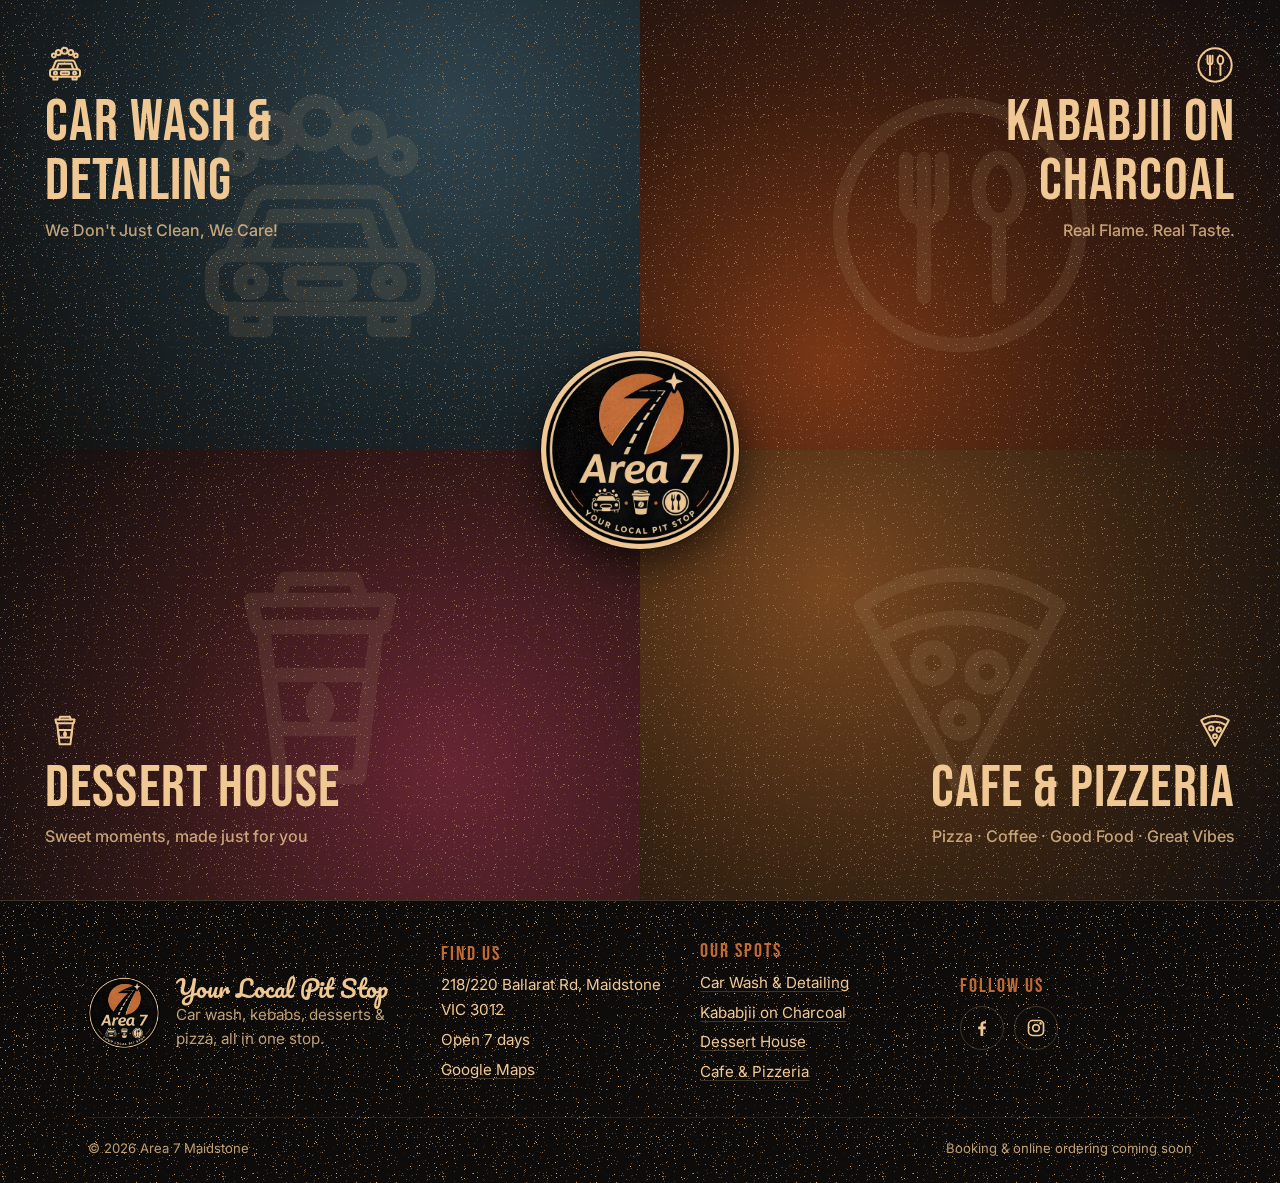
==== index.html @ 2bc03f79 "Area 7 website: hub and four business pages Static site for Area 7 (car wash, Kababjii, Dessert Hous" ====
<!doctype html>
<html lang="en-AU" class="no-js">
<head>
  <meta charset="utf-8">
  <meta name="viewport" content="width=device-width, initial-scale=1">
  <title>Area 7 — Your Local Pit Stop | Car Wash, Kebabs, Desserts &amp; Pizza in Maidstone</title>
  <meta name="description" content="Area 7 — Your Local Pit Stop at 218/220 Ballarat Rd, Maidstone. Hand car wash &amp; detailing, Kababjii charcoal kebabs, Dessert House crepes &amp; waffles, and Cafe &amp; Pizzeria, all in one place.">
  <link rel="canonical" href="https://area7.com.au/">
  <meta name="theme-color" content="#0E0C0B">

  <meta property="og:type" content="website">
  <meta property="og:site_name" content="Area 7">
  <meta property="og:title" content="Area 7 — Your Local Pit Stop">
  <meta property="og:description" content="Car wash, kebabs, desserts and pizza at 218/220 Ballarat Rd, Maidstone VIC.">
  <meta property="og:url" content="https://area7.com.au/">
  <meta property="og:image" content="https://area7.com.au/assets/area7-logo.png">
  <meta property="og:locale" content="en_AU">
  <meta name="twitter:card" content="summary">
  <meta name="twitter:title" content="Area 7 — Your Local Pit Stop">
  <meta name="twitter:description" content="Car wash, kebabs, desserts and pizza at 218/220 Ballarat Rd, Maidstone VIC.">
  <meta name="twitter:image" content="https://area7.com.au/assets/area7-logo.png">

  <link rel="icon" type="image/png" sizes="32x32" href="assets/favicon.png">
  <link rel="apple-touch-icon" href="assets/apple-touch-icon.png">
  <link rel="preconnect" href="https://fonts.googleapis.com">
  <link rel="preconnect" href="https://fonts.gstatic.com" crossorigin>
  <link rel="stylesheet" href="https://fonts.googleapis.com/css2?family=Bebas+Neue&family=Inter:wght@400;500;600;700&family=Pacifico&display=swap">
  <link rel="stylesheet" href="css/styles.css">
  <!-- Once the hero photos are in assets/, preload them here, e.g.:
  <link rel="preload" as="image" href="assets/carwash-hero.webp" type="image/webp"> -->

  <script>
    document.documentElement.className = "js";
    function a7ImgFail(i){var p=i.parentNode,s=p&&p.nodeName==="PICTURE"&&p.querySelector("source");if(s){p.removeChild(s);return;}i.onerror=null;var m=i.closest(".media,.logo");if(m)m.classList.add("is-missing");i.style.display="none";}
  </script>
  <script src="js/data.js"></script>
  <script src="js/main.js" defer></script>
</head>
<body data-page="hub">
  <a class="skip-link" href="#hub">Skip to the four Area 7 businesses</a>

  <main id="main">
    <h1 class="visually-hidden">Area 7 — Your Local Pit Stop, 218/220 Ballarat Road, Maidstone</h1>

    <nav class="hub" id="hub" aria-label="Area 7 businesses">
      <!-- Top-left -->
      <a class="quad quad--carwash" href="carwash.html" data-business="carwash">
        <div class="media" data-icon="carwash">
          <picture>
            <source srcset="assets/carwash-hero.webp" type="image/webp">
            <img src="assets/carwash-hero.jpg" alt="" width="1600" height="1067" fetchpriority="high" decoding="async" onerror="a7ImgFail(this)">
          </picture>
          <span class="media__fallback" aria-hidden="true"></span>
        </div>
        <div class="quad__content">
          <span class="quad__icon" data-icon-slot="carwash" aria-hidden="true"></span>
          <h2 class="quad__name">Car Wash &amp; Detailing</h2>
          <p class="quad__tagline">We Don't Just Clean, We Care!</p>
          <div class="quad__peek"><div class="quad__peek-inner"></div></div>
        </div>
      </a>

      <!-- Top-right -->
      <a class="quad quad--kebab" href="kebab.html" data-business="kebab">
        <div class="media" data-icon="kebab">
          <picture>
            <source srcset="assets/kebab-hero.webp" type="image/webp">
            <img src="assets/kebab-hero.jpg" alt="" width="1600" height="1067" fetchpriority="high" decoding="async" onerror="a7ImgFail(this)">
          </picture>
          <span class="media__fallback" aria-hidden="true"></span>
        </div>
        <div class="quad__content">
          <span class="quad__icon" data-icon-slot="kebab" aria-hidden="true"></span>
          <h2 class="quad__name">Kababjii on Charcoal</h2>
          <p class="quad__tagline">Real Flame. Real Taste.</p>
          <div class="quad__peek"><div class="quad__peek-inner"></div></div>
        </div>
      </a>

      <!-- Bottom-left -->
      <a class="quad quad--dessert" href="dessert.html" data-business="dessert">
        <div class="media" data-icon="dessert">
          <picture>
            <source srcset="assets/dessert-hero.webp" type="image/webp">
            <img src="assets/dessert-hero.jpg" alt="" width="1600" height="1067" decoding="async" onerror="a7ImgFail(this)">
          </picture>
          <span class="media__fallback" aria-hidden="true"></span>
        </div>
        <div class="quad__content">
          <span class="quad__icon" data-icon-slot="dessert" aria-hidden="true"></span>
          <h2 class="quad__name">Dessert House</h2>
          <p class="quad__tagline">Sweet moments, made just for you</p>
          <div class="quad__peek"><div class="quad__peek-inner"></div></div>
        </div>
      </a>

      <!-- Bottom-right -->
      <a class="quad quad--pizza" href="pizza.html" data-business="pizza">
        <div class="media" data-icon="pizza">
          <picture>
            <source srcset="assets/pizza-hero.webp" type="image/webp">
            <img src="assets/pizza-hero.jpg" alt="" width="1600" height="1067" decoding="async" onerror="a7ImgFail(this)">
          </picture>
          <span class="media__fallback" aria-hidden="true"></span>
        </div>
        <div class="quad__content">
          <span class="quad__icon" data-icon-slot="pizza" aria-hidden="true"></span>
          <h2 class="quad__name">Cafe &amp; Pizzeria</h2>
          <p class="quad__tagline">Pizza · Coffee · Good Food · Great Vibes</p>
          <div class="quad__peek"><div class="quad__peek-inner"></div></div>
        </div>
      </a>

      <!-- Centre logo: decorative position, never blocks clicks -->
      <picture class="logo hub-logo">
        <source srcset="assets/area7-logo.webp" type="image/webp">
        <img src="assets/area7-logo.png" alt="Area 7 — Your Local Pit Stop" width="512" height="512" fetchpriority="high" onerror="a7ImgFail(this)">
      </picture>
    </nav>
  </main>

  <footer class="site-footer hub-footer" data-render="footer">
    <div class="wrap">
      <p>Area 7 — Your Local Pit Stop · 218/220 Ballarat Rd, Maidstone VIC 3012 · Open 7 days</p>
    </div>
  </footer>
</body>
</html>
---- css/styles.css ----
/* ==========================================================================
   Area 7 — Your Local Pit Stop
   Shared styles for the hub and all four business pages. Mobile-first.
   ========================================================================== */

:root {
  --ink: #0E0C0B;
  --ink-2: #1A1614;
  --ink-3: #25201C;
  --cream: #F0C894;
  --cream-muted: rgba(240, 200, 148, 0.78);
  --cream-faint: rgba(240, 200, 148, 0.22);
  --copper: #C16A34;
  --orange: #F2701F;
  --maroon: #9E2A3A;

  --font-display: "Bebas Neue", "Oswald", "Arial Narrow", Impact, sans-serif;
  --font-body: "Inter", system-ui, -apple-system, "Segoe UI", Roboto, Arial, sans-serif;
  --font-script: "Pacifico", "Brush Script MT", cursive;

  --radius: 16px;
  --maxw: 74rem;
  --gutter: clamp(1rem, 4vw, 2.5rem);
  --topbar-h: 4.25rem;
  --ease: cubic-bezier(.4, 0, .2, 1);

  /* Fine copper speckle, like the logo disc */
  --grain: url("data:image/svg+xml,%3Csvg xmlns='http://www.w3.org/2000/svg' width='220' height='220'%3E%3Cfilter id='n'%3E%3CfeTurbulence type='fractalNoise' baseFrequency='.9' numOctaves='2' stitchTiles='stitch'/%3E%3CfeColorMatrix values='0 0 0 0 .76 0 0 0 0 .42 0 0 0 0 .2 0 0 0 9 -6.2'/%3E%3C/filter%3E%3Crect width='100%25' height='100%25' filter='url(%23n)'/%3E%3C/svg%3E");

  color-scheme: dark;
}

/* ---------- Base ---------- */
*, *::before, *::after { box-sizing: border-box; }
html { -webkit-text-size-adjust: 100%; scroll-behavior: smooth; scroll-padding-top: calc(var(--topbar-h) + 1rem); }
body {
  margin: 0;
  background-color: var(--ink);
  background-image: var(--grain);
  color: var(--cream);
  font-family: var(--font-body);
  font-size: 1rem;
  line-height: 1.6;
  -webkit-font-smoothing: antialiased;
}
img, svg { display: block; max-width: 100%; }
a { color: inherit; }
h1, h2, h3, h4 { font-family: var(--font-display); font-weight: 400; letter-spacing: .02em; line-height: 1; margin: 0; }
p { margin: 0; }
ul { margin: 0; padding: 0; list-style: none; }
button { font: inherit; color: inherit; }

:focus-visible { outline: 3px solid var(--orange); outline-offset: 3px; border-radius: 4px; }

.visually-hidden {
  position: absolute !important; width: 1px; height: 1px; padding: 0; margin: -1px;
  overflow: hidden; clip: rect(0 0 0 0); white-space: nowrap; border: 0;
}
.skip-link {
  position: absolute; left: 1rem; top: -4rem; z-index: 100;
  background: var(--orange); color: var(--ink); padding: .6rem 1rem; border-radius: 8px;
  font-weight: 700; text-decoration: none; transition: top .2s;
}
.skip-link:focus { top: 1rem; }

.wrap { width: 100%; max-width: var(--maxw); margin: 0 auto; padding: 0 var(--gutter); }
.script { font-family: var(--font-script); font-weight: 400; letter-spacing: 0; }
.muted { color: var(--cream-muted); }

.icon { width: 1.25em; height: 1.25em; flex: none; }
.icon svg { width: 100%; height: 100%; }

/* ---------- Logo ---------- */
.logo { display: block; aspect-ratio: 1; border-radius: 50%; position: relative; }
.logo img { width: 100%; height: 100%; object-fit: contain; }
.logo.is-missing {
  background: var(--ink); border: 3px solid var(--cream);
  display: grid; place-items: center;
}
.logo.is-missing::after {
  content: "AREA 7"; font-family: var(--font-display); color: var(--cream);
  font-size: clamp(.9rem, 22%, 3rem); letter-spacing: .06em;
}

/* ---------- Media (photos with graceful placeholder) ---------- */
.media { position: absolute; inset: 0; overflow: hidden; background: var(--ink-2); }
.media img { width: 100%; height: 100%; object-fit: cover; transition: transform .6s var(--ease); }
.media::after { content: ""; position: absolute; inset: 0; background: rgba(14, 12, 11, .6); }
.media__fallback { display: none; }
.media.is-missing { background-image: var(--grain), var(--tint, radial-gradient(circle at 30% 30%, #3a2416, var(--ink) 70%)); }
.media.is-missing .media__fallback {
  display: grid; place-items: center; position: absolute; inset: 0;
  color: var(--cream); opacity: .14;
}
.media.is-missing .media__fallback svg { width: min(46%, 18rem); height: auto; }
.media.is-missing::after { background: linear-gradient(180deg, rgba(14,12,11,.1), rgba(14,12,11,.55)); }

[data-business="carwash"] .media, .media[data-icon="carwash"] { --tint: radial-gradient(circle at 70% 25%, #3d5a68, #1f2e34 55%, #141312 95%); }
[data-business="kebab"] .media, .media[data-icon="kebab"] { --tint: radial-gradient(circle at 30% 80%, #a3481a, #4a2210 50%, #161110 95%); }
[data-business="dessert"] .media, .media[data-icon="dessert"] { --tint: radial-gradient(circle at 70% 70%, #8a2f43, #421d1c 55%, #161110 95%); }
[data-business="pizza"] .media, .media[data-icon="pizza"] { --tint: radial-gradient(circle at 30% 30%, #a35f28, #4a2d15 55%, #161110 95%); }
/* Hub placeholders: lighter veil so the colours read (real photos keep the darker overlay) */
.quad .media.is-missing::after { background: rgba(14, 12, 11, .28); }

/* ---------- Buttons ---------- */
.btn {
  display: inline-flex; align-items: center; justify-content: center; gap: .5rem;
  min-height: 44px; padding: .65rem 1.25rem; border-radius: 999px;
  font-family: var(--font-display); font-size: 1.25rem; letter-spacing: .05em; line-height: 1;
  text-decoration: none; border: 2px solid transparent; cursor: pointer;
  transition: transform .2s var(--ease), background-color .2s, color .2s, border-color .2s;
}
.btn:hover { transform: translateY(-1px); }
.btn--primary { background: var(--orange); color: var(--ink); }
.btn--primary:hover { background: #ff8436; }
.btn--ghost { border-color: var(--cream); color: var(--cream); background: transparent; }
.btn--ghost:hover { background: var(--cream); color: var(--ink); }
.btn--small { min-height: 40px; padding: .45rem 1rem; font-size: 1.1rem; }
.btn[aria-disabled="true"] {
  border: 2px dashed var(--cream-faint); color: var(--cream-muted); background: transparent;
  cursor: not-allowed; transform: none;
}
.btn .soon {
  font-family: var(--font-body); font-size: .68rem; font-weight: 700; letter-spacing: .06em;
  text-transform: uppercase; background: var(--cream-faint); color: var(--cream);
  padding: .2rem .45rem; border-radius: 999px;
}

/* ---------- Pills & tags ---------- */
.pill {
  display: inline-flex; align-items: center; gap: .3rem;
  font-size: .7rem; font-weight: 700; letter-spacing: .06em; text-transform: uppercase;
  padding: .18rem .5rem; border-radius: 999px; border: 1px solid currentColor; line-height: 1.4;
  vertical-align: middle; white-space: nowrap;
}
.pill--veg { color: #A9D18E; }
.pill--popular { color: var(--orange); }
.pill--new { background: var(--orange); color: var(--ink); border-color: var(--orange); }
.pill--best { background: var(--copper); color: var(--ink); border-color: var(--copper); }
.pill--label { color: var(--cream); border-color: var(--cream-faint); background: rgba(158, 42, 58, .45); }

/* ==========================================================================
   HUB (index.html)
   ========================================================================== */
.hub { position: relative; display: flex; flex-direction: column; gap: .75rem; padding: 0 .75rem .75rem; }

.hub-logo {
  width: clamp(140px, 44vw, 200px); margin: 1.25rem auto .5rem;
  padding: 5px; background: var(--cream); border-radius: 50%;
  box-shadow: 0 12px 40px rgba(0, 0, 0, .65), 0 0 0 1px rgba(0,0,0,.4);
  pointer-events: none; z-index: 5; order: -1;
}

.quad {
  position: relative; display: grid; min-height: 180px; overflow: hidden;
  border-radius: var(--radius); text-decoration: none; color: var(--cream);
  isolation: isolate; transition: filter .4s var(--ease);
}
.quad .media { z-index: -1; }
.quad .media::after { background: linear-gradient(180deg, rgba(14,12,11,.45), rgba(14,12,11,.75)); }

.quad__content {
  align-self: end; padding: 1.25rem; max-width: 30rem;
  display: flex; flex-direction: column; gap: .35rem;
}
.quad__icon { width: 2.5rem; height: 2.5rem; color: var(--cream); margin-bottom: .25rem; }
.quad__name { font-size: clamp(2rem, 7vw, 3.4rem); }
.quad__tagline { color: var(--cream-muted); font-weight: 500; }

.quad__peek { display: grid; grid-template-rows: 1fr; transition: grid-template-rows .4s var(--ease), opacity .3s var(--ease); }
.quad__peek-inner { overflow: hidden; display: flex; flex-direction: column; gap: .6rem; }
.quad__preview { font-size: .95rem; }
.quad__preview p:first-child { color: var(--cream); font-weight: 600; }
.quad__preview p + p { color: var(--cream-muted); }
.quad__badges { display: flex; flex-wrap: wrap; gap: .35rem; }
.quad__badges .pill { color: var(--cream); border-color: var(--cream-faint); }
.quad__status { font-size: .8rem; font-weight: 600; display: inline-flex; align-items: center; gap: .4rem; }
.quad__enter { align-self: flex-start; margin-top: .25rem; pointer-events: none; }

.status-dot { width: .55rem; height: .55rem; border-radius: 50%; background: #7a7068; flex: none; }
.is-open .status-dot { background: #6FCF7F; box-shadow: 0 0 0 3px rgba(111, 207, 127, .2); }

/* Tablet & up: the 2x2 grid with the logo in the centre */
@media (min-width: 600px) {
  .hub {
    display: grid; gap: 0; padding: 0;
    height: 100vh; height: 100dvh; min-height: 520px;
    grid-template-columns: var(--c1, 1fr) var(--c2, 1fr);
    grid-template-rows: var(--r1, 1fr) var(--r2, 1fr);
    transition: grid-template-columns .4s var(--ease), grid-template-rows .4s var(--ease);
  }
  .hub-logo {
    position: absolute; left: 50%; top: 50%; margin: 0;
    width: clamp(140px, 22vmin, 260px); transform: translate(-50%, -50%);
  }
  .quad { border-radius: 0; min-height: 0; }
  .quad__content { padding: clamp(1.25rem, 3.5vw, 3rem); }
  .quad--carwash .quad__content { align-self: start; justify-self: start; }
  .quad--kebab .quad__content { align-self: start; justify-self: end; text-align: right; align-items: flex-end; }
  .quad--dessert .quad__content { align-self: end; justify-self: start; }
  .quad--pizza .quad__content { align-self: end; justify-self: end; text-align: right; align-items: flex-end; }
  .quad--kebab .quad__badges, .quad--pizza .quad__badges { justify-content: flex-end; }
  .quad--kebab .quad__enter, .quad--pizza .quad__enter { align-self: flex-end; }
  .quad--carwash .media::after { background: linear-gradient(135deg, rgba(14,12,11,.78), rgba(14,12,11,.5)); }
  .quad--kebab .media::after { background: linear-gradient(225deg, rgba(14,12,11,.78), rgba(14,12,11,.5)); }
  .quad--dessert .media::after { background: linear-gradient(45deg, rgba(14,12,11,.78), rgba(14,12,11,.5)); }
  .quad--pizza .media::after { background: linear-gradient(315deg, rgba(14,12,11,.78), rgba(14,12,11,.5)); }
  .quad__name { font-size: clamp(2.2rem, 4.6vw, 4.2rem); }

  .hub[data-active="carwash"] { --c1: 1.5fr; --r1: 1.5fr; }
  .hub[data-active="kebab"]   { --c2: 1.5fr; --r1: 1.5fr; }
  .hub[data-active="dessert"] { --c1: 1.5fr; --r2: 1.5fr; }
  .hub[data-active="pizza"]   { --c2: 1.5fr; --r2: 1.5fr; }
  .hub[data-active] .quad:not(.is-active) { filter: brightness(.35) saturate(.7); }
  .quad.is-active .media img { transform: scale(1.04); }
}

/* Hover-capable desktops: preview is revealed on hover/focus ("peek") */
@media (min-width: 600px) and (hover: hover) and (pointer: fine) {
  .quad__peek { grid-template-rows: 0fr; opacity: 0; }
  .quad.is-active .quad__peek { grid-template-rows: 1fr; opacity: 1; }
  .quad { cursor: pointer; }
}
/* Keyboard users on any device get the peek on focus */
@media (min-width: 600px) {
  .quad:focus-visible { outline-offset: -6px; border-radius: 0; }
  .quad.is-active .quad__peek { grid-template-rows: 1fr; opacity: 1; }
}
/* Touch tablets: preview always visible, keep it compact */
@media (min-width: 600px) and (hover: none) {
  .quad__badges { display: none; }
}

.hub-footer { border-top: 1px solid var(--cream-faint); }

/* ==========================================================================
   SUBPAGES
   ========================================================================== */

/* ---------- Top bar ---------- */
.topbar {
  position: sticky; top: 0; z-index: 50;
  background: rgba(14, 12, 11, .92);
  -webkit-backdrop-filter: blur(10px); backdrop-filter: blur(10px);
  border-bottom: 1px solid var(--cream-faint);
}
.topbar__inner { display: flex; align-items: center; gap: 1rem; min-height: var(--topbar-h); }
.topbar__logo { width: 48px; flex: none; border-radius: 50%; }
.topbar__nav { margin-left: auto; position: relative; }
.menu-toggle {
  display: inline-flex; align-items: center; gap: .4rem; min-height: 44px; padding: .4rem .9rem;
  background: none; border: 1px solid var(--cream-faint); border-radius: 999px; cursor: pointer;
  font-family: var(--font-display); font-size: 1.15rem; letter-spacing: .06em;
}
.menu-toggle .bars { width: 1.1rem; height: .8rem; position: relative; }
.menu-toggle .bars::before, .menu-toggle .bars::after, .menu-toggle .bars span {
  content: ""; position: absolute; left: 0; right: 0; height: 2px; background: currentColor; border-radius: 2px;
}
.menu-toggle .bars::before { top: 0; } .menu-toggle .bars span { top: calc(50% - 1px); } .menu-toggle .bars::after { bottom: 0; }
.topbar__links {
  display: none; position: absolute; right: 0; top: calc(100% + .6rem); min-width: 15rem;
  background: var(--ink-2); border: 1px solid var(--cream-faint); border-radius: 12px; padding: .5rem;
  box-shadow: 0 18px 40px rgba(0,0,0,.5);
}
.topbar__links.is-open { display: block; }
.topbar__links a {
  display: flex; align-items: center; gap: .6rem; padding: .7rem .8rem; border-radius: 8px;
  text-decoration: none; font-weight: 600;
}
.topbar__links a:hover { background: var(--ink-3); }
.topbar__links .icon { width: 1.4rem; height: 1.4rem; }
.topbar .btn--call { flex: none; }
.no-js .menu-toggle { display: none; }
.no-js .topbar__links { display: flex; position: static; background: none; border: 0; box-shadow: none; padding: 0; min-width: 0; }

@media (min-width: 900px) {
  .menu-toggle { display: none; }
  .topbar__links {
    display: flex; position: static; background: none; border: 0; box-shadow: none; padding: 0; min-width: 0; gap: .25rem;
  }
  .topbar__links a { padding: .5rem .8rem; font-weight: 500; }
}

/* ---------- Hero ---------- */
.hero { position: relative; isolation: isolate; min-height: min(78vh, 46rem); display: flex; align-items: flex-end; }
.hero .media { z-index: -1; }
.hero .media::after { background: linear-gradient(180deg, rgba(14,12,11,.35) 0%, rgba(14,12,11,.6) 45%, var(--ink) 100%); }
.hero__content { padding-top: 5rem; padding-bottom: clamp(2rem, 6vw, 4.5rem); display: flex; flex-direction: column; gap: .9rem; }
.eyebrow {
  font-family: var(--font-display); font-size: 1.15rem; letter-spacing: .14em; color: var(--copper);
}
.hero h1 { font-size: clamp(3rem, 11vw, 6.5rem); max-width: 14ch; }
.hero__sub { font-family: var(--font-display); font-size: clamp(1.4rem, 4vw, 2rem); letter-spacing: .08em; color: var(--cream-muted); }
.hero__tagline { font-size: clamp(1.35rem, 4.2vw, 2.1rem); color: var(--orange); line-height: 1.3; }
.hero__about { max-width: 42rem; color: var(--cream-muted); font-size: 1.05rem; }
.hero__ctas { display: flex; flex-wrap: wrap; gap: .75rem; margin-top: .4rem; }
.hero__ctas [data-render="features"] { display: contents; }
.hero__meta { display: flex; flex-wrap: wrap; gap: .5rem 1.25rem; color: var(--cream-muted); font-size: .95rem; }
.hero__meta a { color: var(--cream); }
.hero__meta span { display: inline-flex; align-items: center; gap: .4rem; }
.hero__meta .icon { width: 1.1rem; height: 1.1rem; color: var(--copper); }

.seal {
  position: absolute; right: var(--gutter); top: 1.5rem; z-index: 2;
  width: clamp(88px, 16vw, 130px); aspect-ratio: 1; border-radius: 50%;
  display: grid; place-content: center; text-align: center;
  background: var(--ink); border: 3px solid var(--cream); box-shadow: 0 0 0 5px var(--ink), 0 0 0 7px var(--copper);
  transform: rotate(-8deg);
}
.seal strong { font-family: var(--font-display); font-weight: 400; font-size: clamp(1.6rem, 4vw, 2.4rem); color: var(--cream); line-height: .9; }
.seal span { font-size: .6rem; font-weight: 700; letter-spacing: .14em; color: var(--copper); text-transform: uppercase; }

.rating { display: inline-flex; flex-wrap: wrap; align-items: center; gap: .4rem .75rem; font-size: .95rem; }
.rating__stars { color: var(--orange); letter-spacing: .1em; }
.rating a { color: var(--cream); }

/* ---------- Badge strip ---------- */
.badges { border-block: 1px solid var(--cream-faint); background: rgba(26, 22, 20, .6); }
.badges ul { display: flex; flex-wrap: wrap; justify-content: center; gap: .6rem 2rem; padding-block: 1.1rem; }
.badges li {
  display: inline-flex; align-items: center; gap: .5rem;
  font-family: var(--font-display); font-size: 1.2rem; letter-spacing: .08em;
}
.badges .icon { color: var(--orange); width: 1.1rem; height: 1.1rem; }

/* ---------- Sections ---------- */
.section { padding-block: clamp(3rem, 8vw, 5.5rem); }
.section__head { margin-bottom: 2rem; display: flex; flex-direction: column; gap: .75rem; align-items: flex-start; }
.brush {
  position: relative; display: inline-block; font-size: clamp(2.3rem, 7vw, 3.6rem);
  padding: .12em .45em .02em; z-index: 0;
}
.brush::before {
  content: ""; position: absolute; inset: 0; z-index: -1; background: var(--maroon);
  border-radius: 4px 18px 6px 14px / 12px 6px 16px 6px; transform: skew(-6deg) rotate(-1deg);
  box-shadow: 6px 4px 0 -1px rgba(158, 42, 58, .45);
}
.section__intro { color: var(--cream-muted); max-width: 44rem; }

/* ---------- Menu ---------- */
.menu-layout { display: grid; gap: 2rem; }
.menu-layout > div { min-width: 0; }
.menu-jump { display: none; }
.menu-tabs {
  position: sticky; top: var(--topbar-h); z-index: 20; margin-inline: calc(var(--gutter) * -1);
  padding: .6rem var(--gutter); background: rgba(14, 12, 11, .95);
  display: flex; gap: .5rem; overflow-x: auto; scrollbar-width: none; border-bottom: 1px solid var(--cream-faint);
}
.menu-tabs::-webkit-scrollbar { display: none; }
.menu-tabs [role="tab"], .menu-jump a {
  flex: none; min-height: 44px; padding: .45rem 1rem; border-radius: 999px;
  border: 1px solid var(--cream-faint); background: none; cursor: pointer; text-decoration: none;
  font-family: var(--font-display); font-size: 1.15rem; letter-spacing: .06em; color: var(--cream-muted);
}
.menu-tabs [role="tab"][aria-selected="true"] { background: var(--cream); color: var(--ink); border-color: var(--cream); }
.menu-tabs:not([role="tablist"]) { display: none; }
.menu-panel[hidden] { display: none; }

.cat + .cat { margin-top: 2.75rem; }
.cat__title { font-size: clamp(1.9rem, 5vw, 2.6rem); color: var(--cream); display: flex; align-items: baseline; gap: .75rem; flex-wrap: wrap; }
.cat__title::after { content: ""; flex: 1; min-width: 2rem; height: 2px; background: var(--cream-faint); align-self: center; }
.cat__note { margin-top: .5rem; color: var(--copper); font-weight: 600; font-size: .95rem; }
.items { display: grid; gap: .25rem 3rem; margin-top: 1.25rem; }
.item { padding: .7rem 0; border-bottom: 1px solid rgba(240, 200, 148, .08); }
.item__row { display: flex; align-items: baseline; gap: .5rem; }
.item__name { font-weight: 700; font-size: 1.05rem; display: inline-flex; flex-wrap: wrap; align-items: center; gap: .4rem; }
.item__name a { color: var(--cream); }
.item__num { font-family: var(--font-display); color: var(--copper); font-size: 1.2rem; font-weight: 400; min-width: 1.4rem; }
.item__leader { flex: 1; min-width: 1.5rem; border-bottom: 2px dotted rgba(240, 200, 148, .35); transform: translateY(-.3em); }
.item__price { font-family: var(--font-display); font-size: 1.55rem; color: var(--orange); letter-spacing: .03em; white-space: nowrap; text-align: right; }
.item__desc { color: var(--cream-muted); font-size: .92rem; margin-top: .15rem; max-width: 36rem; }
.item.is-unavailable { opacity: .45; }

.callout {
  display: flex; flex-wrap: wrap; align-items: center; justify-content: space-between; gap: .75rem 1.5rem;
  border: 2px solid var(--orange); border-radius: var(--radius); padding: 1.1rem 1.4rem; margin-bottom: 2.25rem;
  background: linear-gradient(90deg, rgba(242, 112, 31, .14), transparent);
}
.callout strong { font-family: var(--font-display); font-size: 1.7rem; font-weight: 400; letter-spacing: .04em; }
.callout .item__price { font-size: 2rem; }

.cards { display: grid; gap: 1rem; margin-top: 1.25rem; }
.card {
  position: relative; background: var(--ink-2); background-image: var(--grain);
  border: 1px solid var(--cream-faint); border-radius: var(--radius); padding: 1.4rem;
  display: flex; flex-direction: column; gap: .6rem;
}
.card--featured { border: 2px solid var(--orange); box-shadow: 0 16px 40px rgba(242, 112, 31, .15); }
.card__ribbon { position: absolute; top: -.8rem; right: 1rem; }
.card h3 { font-size: 1.9rem; }
.card__price { display: flex; align-items: baseline; gap: .5rem; }
.card__price small { font-size: .78rem; text-transform: uppercase; letter-spacing: .08em; color: var(--cream-muted); font-weight: 700; }
.card__price .item__price { font-size: 2.6rem; }
.card__slogan { color: var(--copper); font-weight: 600; font-style: italic; }
.card__list { display: flex; flex-direction: column; gap: .4rem; margin-top: .25rem; font-size: .95rem; }
.card__list li { display: flex; gap: .55rem; align-items: flex-start; }
.card__list .icon { color: var(--orange); margin-top: .2rem; width: 1rem; height: 1rem; }
.card__list li:first-child { font-weight: 600; }

/* Car wash packages: swipeable row on phones */
.packages {
  display: grid; grid-auto-flow: column; grid-auto-columns: min(82%, 20rem); gap: 1rem;
  overflow-x: auto; scroll-snap-type: x mandatory; padding: 1.2rem var(--gutter) 1.2rem;
  margin-inline: calc(var(--gutter) * -1); scrollbar-width: thin;
}
.packages .card { scroll-snap-align: center; }

.extras { display: grid; gap: 0 3rem; }
.extras .item { padding: .45rem 0; }
.extras .item__name { font-weight: 500; font-size: 1rem; }
.extras .item__price { font-size: 1.3rem; }

@media (min-width: 700px) {
  .items { grid-template-columns: repeat(2, minmax(0, 1fr)); }
  .extras { grid-template-columns: repeat(2, minmax(0, 1fr)); }
  .cards { grid-template-columns: repeat(auto-fit, minmax(15rem, 1fr)); }
}
@media (min-width: 960px) {
  .packages { grid-auto-flow: row; grid-template-columns: repeat(4, 1fr); overflow: visible; margin: 0; padding: 1.2rem 0 0; }
}

/* Desktop: stacked categories + sticky jump nav instead of tabs */
@media (min-width: 900px) {
  .menu-layout.has-nav { grid-template-columns: 12rem minmax(0, 1fr); gap: 3rem; }
  .menu-tabs { display: none !important; }
  .menu-jump {
    display: flex; flex-direction: column; gap: .5rem; position: sticky; top: calc(var(--topbar-h) + 1.5rem); align-self: start;
  }
  .menu-jump a { text-align: left; }
  .menu-jump a:hover, .menu-jump a.is-current { color: var(--ink); background: var(--cream); border-color: var(--cream); }
  .menu-panel[hidden] { display: block; }
}

/* ---------- Find us ---------- */
.find__grid { display: grid; gap: 2rem; }
.find__info { display: flex; flex-direction: column; gap: 1.25rem; }
.find__row { display: flex; gap: .75rem; align-items: flex-start; }
.find__row .icon { color: var(--copper); width: 1.4rem; height: 1.4rem; margin-top: .15rem; }
.find__row a { color: var(--cream); font-weight: 600; }
.find__label { display: block; font-family: var(--font-display); font-size: 1.2rem; letter-spacing: .08em; color: var(--cream-muted); }
.hours { width: 100%; max-width: 24rem; border-collapse: collapse; font-size: .95rem; }
.hours th, .hours td { padding: .35rem 0; text-align: left; font-weight: 500; border-bottom: 1px solid rgba(240,200,148,.08); }
.hours td { text-align: right; }
.hours tr.is-today th, .hours tr.is-today td { color: var(--orange); font-weight: 700; }
.status { display: inline-flex; align-items: center; gap: .45rem; font-weight: 600; font-size: .95rem; margin-bottom: .5rem; }
.find__actions { display: flex; flex-wrap: wrap; gap: .6rem; }
.map { position: relative; border-radius: var(--radius); overflow: hidden; border: 1px solid var(--cream-faint); min-height: 320px; background: var(--ink-2); }
.map iframe { position: absolute; inset: 0; width: 100%; height: 100%; border: 0; }
@media (min-width: 860px) { .find__grid { grid-template-columns: minmax(0, 5fr) minmax(0, 6fr); } .map { min-height: 440px; } }

/* ---------- Cross promo ---------- */
.promo { background: var(--ink-2); background-image: var(--grain); border-top: 1px solid var(--cream-faint); }
.promo__lead { font-family: var(--font-display); font-size: clamp(1.8rem, 5vw, 2.7rem); max-width: 30ch; line-height: 1.05; }
.promo__grid { display: grid; gap: 1rem; margin-top: 1.75rem; }
.promo-card {
  position: relative; display: flex; flex-direction: column; gap: .4rem; padding: 1.4rem; min-height: 11rem;
  border-radius: var(--radius); border: 1px solid var(--cream-faint); text-decoration: none; overflow: hidden; isolation: isolate;
  transition: border-color .25s, transform .25s var(--ease);
}
.promo-card .media { z-index: -1; }
.promo-card:hover { border-color: var(--orange); transform: translateY(-2px); }
.promo-card .quad__icon { width: 2.2rem; height: 2.2rem; }
.promo-card h3 { font-size: 2rem; }
.promo-card p { color: var(--cream-muted); font-size: .95rem; }
.promo-card .go { margin-top: auto; font-family: var(--font-display); font-size: 1.2rem; letter-spacing: .06em; color: var(--orange); }
@media (min-width: 760px) { .promo__grid { grid-template-columns: repeat(3, 1fr); } }

/* ---------- Footer ---------- */
.site-footer { padding-block: 2.5rem 1.5rem; border-top: 1px solid var(--cream-faint); font-size: .95rem; }
.footer__grid { display: grid; gap: 1.75rem; }
.footer__brand { display: flex; align-items: center; gap: 1rem; }
.footer__brand .logo { width: 72px; flex: none; }
.footer__tag { font-size: 1.5rem; color: var(--cream); line-height: 1.2; }
.footer__tag:not(.script) { font-family: var(--font-display); font-size: 1.9rem; letter-spacing: .05em; }
.footer__col h2 { font-size: 1.25rem; letter-spacing: .1em; color: var(--copper); margin-bottom: .6rem; }
.footer__col li + li { margin-top: .35rem; }
.footer__col a { color: var(--cream); text-decoration-color: var(--cream-faint); text-underline-offset: 3px; }
.footer__col a:hover { color: var(--orange); }
.social { display: flex; gap: .6rem; }
.social a {
  width: 44px; height: 44px; display: grid; place-items: center; border-radius: 50%;
  border: 1px solid var(--cream-faint); color: var(--cream);
}
.social a:hover { border-color: var(--orange); color: var(--orange); }
.social .icon { width: 1.25rem; height: 1.25rem; }
.footer__legal { margin-top: 2rem; padding-top: 1.25rem; border-top: 1px solid rgba(240,200,148,.1); color: var(--cream-muted); font-size: .82rem; display: flex; flex-wrap: wrap; gap: .5rem 1.5rem; justify-content: space-between; }
@media (min-width: 760px) { .footer__grid { grid-template-columns: 1.4fr 1fr 1fr 1fr; align-items: start; } }

/* Compact hub footer */
.hub-footer .footer__grid { align-items: center; }

/* ---------- Reduced motion ---------- */
@media (prefers-reduced-motion: reduce) {
  html { scroll-behavior: auto; }
  *, *::before, *::after { transition: none !important; animation: none !important; }
}
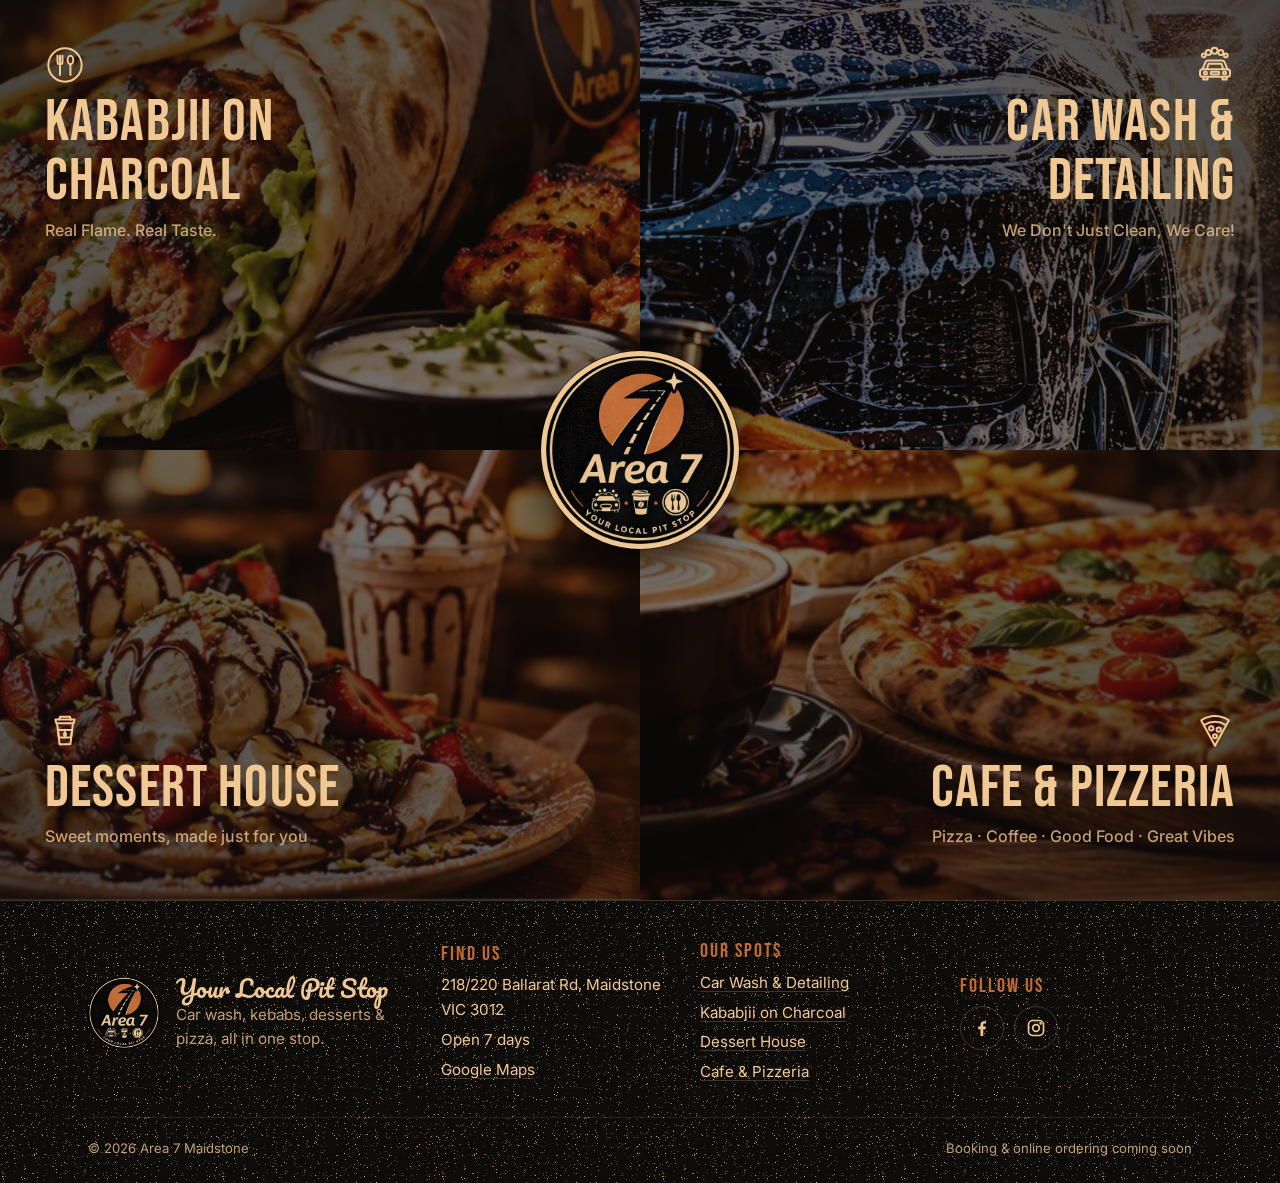
==== commit ded992f6: "Hub: move Kababjii to top-left and Car Wash to top-right Co-Authored-By: Claude Opus 5.5 <noreply@an" ====
--- a/index.html
+++ b/index.html
@@ -44,6 +44,23 @@
 
     <nav class="hub" id="hub" aria-label="Area 7 businesses">
       <!-- Top-left -->
+      <a class="quad quad--kebab" href="kebab.html" data-business="kebab">
+        <div class="media" data-icon="kebab">
+          <picture>
+            <source srcset="assets/kebab-hero.webp" type="image/webp">
+            <img src="assets/kebab-hero.jpg" alt="" width="1600" height="1067" fetchpriority="high" decoding="async" onerror="a7ImgFail(this)">
+          </picture>
+          <span class="media__fallback" aria-hidden="true"></span>
+        </div>
+        <div class="quad__content">
+          <span class="quad__icon" data-icon-slot="kebab" aria-hidden="true"></span>
+          <h2 class="quad__name">Kababjii on Charcoal</h2>
+          <p class="quad__tagline">Real Flame. Real Taste.</p>
+          <div class="quad__peek"><div class="quad__peek-inner"></div></div>
+        </div>
+      </a>
+
+      <!-- Top-right -->
       <a class="quad quad--carwash" href="carwash.html" data-business="carwash">
         <div class="media" data-icon="carwash">
           <picture>
@@ -56,23 +73,6 @@
           <span class="quad__icon" data-icon-slot="carwash" aria-hidden="true"></span>
           <h2 class="quad__name">Car Wash &amp; Detailing</h2>
           <p class="quad__tagline">We Don't Just Clean, We Care!</p>
-          <div class="quad__peek"><div class="quad__peek-inner"></div></div>
-        </div>
-      </a>
-
-      <!-- Top-right -->
-      <a class="quad quad--kebab" href="kebab.html" data-business="kebab">
-        <div class="media" data-icon="kebab">
-          <picture>
-            <source srcset="assets/kebab-hero.webp" type="image/webp">
-            <img src="assets/kebab-hero.jpg" alt="" width="1600" height="1067" fetchpriority="high" decoding="async" onerror="a7ImgFail(this)">
-          </picture>
-          <span class="media__fallback" aria-hidden="true"></span>
-        </div>
-        <div class="quad__content">
-          <span class="quad__icon" data-icon-slot="kebab" aria-hidden="true"></span>
-          <h2 class="quad__name">Kababjii on Charcoal</h2>
-          <p class="quad__tagline">Real Flame. Real Taste.</p>
           <div class="quad__peek"><div class="quad__peek-inner"></div></div>
         </div>
       </a>
--- a/css/styles.css
+++ b/css/styles.css
@@ -86,6 +86,7 @@
 .media { position: absolute; inset: 0; overflow: hidden; background: var(--ink-2); }
 .media img { width: 100%; height: 100%; object-fit: cover; transition: transform .6s var(--ease); }
 .media::after { content: ""; position: absolute; inset: 0; background: rgba(14, 12, 11, .6); }
+.media[data-icon="carwash"] img { object-position: 50% 28%; } /* keep the headlight in wide crops */
 .media__fallback { display: none; }
 .media.is-missing { background-image: var(--grain), var(--tint, radial-gradient(circle at 30% 30%, #3a2416, var(--ink) 70%)); }
 .media.is-missing .media__fallback {
@@ -195,20 +196,20 @@
   }
   .quad { border-radius: 0; min-height: 0; }
   .quad__content { padding: clamp(1.25rem, 3.5vw, 3rem); }
-  .quad--carwash .quad__content { align-self: start; justify-self: start; }
-  .quad--kebab .quad__content { align-self: start; justify-self: end; text-align: right; align-items: flex-end; }
+  .quad--kebab .quad__content { align-self: start; justify-self: start; }
+  .quad--carwash .quad__content { align-self: start; justify-self: end; text-align: right; align-items: flex-end; }
   .quad--dessert .quad__content { align-self: end; justify-self: start; }
   .quad--pizza .quad__content { align-self: end; justify-self: end; text-align: right; align-items: flex-end; }
-  .quad--kebab .quad__badges, .quad--pizza .quad__badges { justify-content: flex-end; }
-  .quad--kebab .quad__enter, .quad--pizza .quad__enter { align-self: flex-end; }
-  .quad--carwash .media::after { background: linear-gradient(135deg, rgba(14,12,11,.78), rgba(14,12,11,.5)); }
-  .quad--kebab .media::after { background: linear-gradient(225deg, rgba(14,12,11,.78), rgba(14,12,11,.5)); }
+  .quad--carwash .quad__badges, .quad--pizza .quad__badges { justify-content: flex-end; }
+  .quad--carwash .quad__enter, .quad--pizza .quad__enter { align-self: flex-end; }
+  .quad--kebab .media::after { background: linear-gradient(135deg, rgba(14,12,11,.78), rgba(14,12,11,.5)); }
+  .quad--carwash .media::after { background: linear-gradient(225deg, rgba(14,12,11,.78), rgba(14,12,11,.5)); }
   .quad--dessert .media::after { background: linear-gradient(45deg, rgba(14,12,11,.78), rgba(14,12,11,.5)); }
   .quad--pizza .media::after { background: linear-gradient(315deg, rgba(14,12,11,.78), rgba(14,12,11,.5)); }
   .quad__name { font-size: clamp(2.2rem, 4.6vw, 4.2rem); }
 
-  .hub[data-active="carwash"] { --c1: 1.5fr; --r1: 1.5fr; }
-  .hub[data-active="kebab"]   { --c2: 1.5fr; --r1: 1.5fr; }
+  .hub[data-active="kebab"] { --c1: 1.5fr; --r1: 1.5fr; }
+  .hub[data-active="carwash"]   { --c2: 1.5fr; --r1: 1.5fr; }
   .hub[data-active="dessert"] { --c1: 1.5fr; --r2: 1.5fr; }
   .hub[data-active="pizza"]   { --c2: 1.5fr; --r2: 1.5fr; }
   .hub[data-active] .quad:not(.is-active) { filter: brightness(.35) saturate(.7); }
@@ -284,7 +285,11 @@
 /* ---------- Hero ---------- */
 .hero { position: relative; isolation: isolate; min-height: min(78vh, 46rem); display: flex; align-items: flex-end; }
 .hero .media { z-index: -1; }
-.hero .media::after { background: linear-gradient(180deg, rgba(14,12,11,.35) 0%, rgba(14,12,11,.6) 45%, var(--ink) 100%); }
+.hero .media::after {
+  background:
+    linear-gradient(90deg, rgba(14,12,11,.7) 0%, rgba(14,12,11,.35) 55%, rgba(14,12,11,0) 80%),
+    linear-gradient(180deg, rgba(14,12,11,.35) 0%, rgba(14,12,11,.55) 45%, var(--ink) 100%);
+}
 .hero__content { padding-top: 5rem; padding-bottom: clamp(2rem, 6vw, 4.5rem); display: flex; flex-direction: column; gap: .9rem; }
 .eyebrow {
   font-family: var(--font-display); font-size: 1.15rem; letter-spacing: .14em; color: var(--copper);
